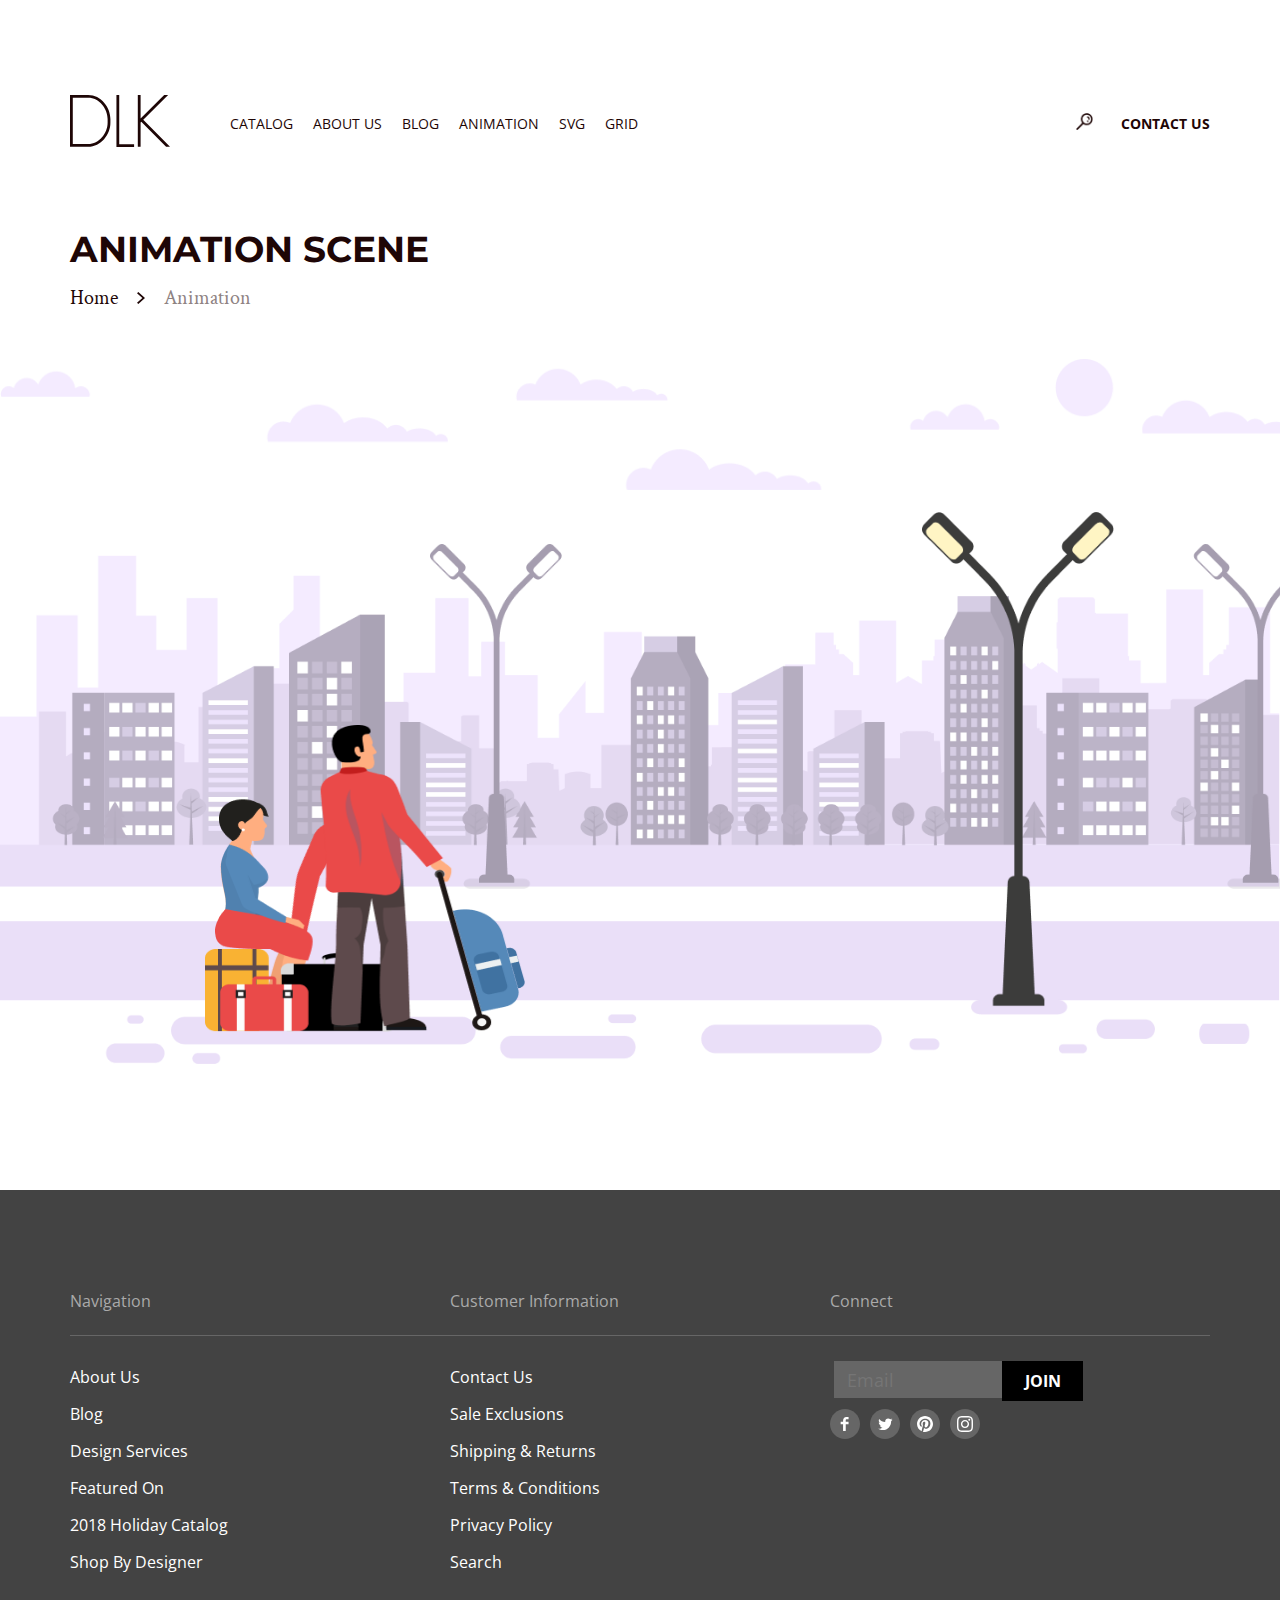
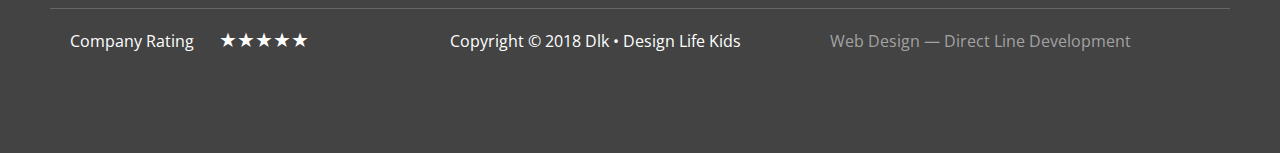
==== animation.html @ 9d17f6a3 "Add files via upload" ====
<!DOCTYPE html>
<html lang="en">
<head>
    <meta charset="UTF-8">
    <meta http-equiv="X-UA-Compatible" content="IE=edge">
    <meta name="viewport" content="width=device-width,initial-scale=1">
    <link rel="preconnect" href="https://fonts.googleapis.com">
    <link rel="preconnect" href="https://fonts.gstatic.com" crossorigin>
    <link href="https://fonts.googleapis.com/css2?family=Crimson+Text:ital,wght@1,400;1,700&family=Montserrat:wght@200;700&family=Open+Sans:wght@400;700&display=swap" rel="stylesheet">
    <link rel="stylesheet" href="css/style.min.css">

    <title>Animation</title>
    <meta name="description" content="Animation of a children's clothing and toy store.">
    <meta name="keywords" content="Children's clothing and toys store.">
</head>
<body>

    <header class="header container">
    <span class="title_hidden">header__menu</span>
    <a href="/" class="header_opasity">
        <img src="img/union.svg" alt="logo of a clothing and toy store" width="100" height="52">
    </a>
    <div class="humburger header_opasity">
        <p class="mobile-header__open">menu</p>
    </div>

    <nav>
        <ul class="header__menu undotted">
            <li class="header_opasity">
                <a href="catalog.html">Catalog</a>
            </li>
            <li class="header_opasity">
                <a href="#">About Us</a>
            </li>
            <li class="header_opasity">
                <a href="blog.html">Blog</a>
            </li>
            <li class="header_opasity">
                <a href="animation.html">Animation</a>
            </li>
            <li class="header_opasity">
                <a href="svg.html">SVG</a>
            </li>
            <li class="header_opasity">
                <a href="grid.html">GRID</a>
            </li>
        </ul>
    </nav>
    <a href="#" class="header_opasity">
        <img src="img/glass.png" alt="search of a clothing and toy store" width="17" height="17">
    </a>
    <a href="contact.html" class="header__contact header_opasity">Contact Us</a>
</header>

<div class="mobile-header">

    <div class="mobile-header__wrapper">
        <span class="title_hidden">header__menu</span>
        <div class="mobile-header__2">
            <a href="/" class="header_opasity mobile-header__logo">
                <img src="img/union.svg" alt="logo of a clothing and toy store" width="100" height="52">
            </a>
            <svg class="mobile-header__close" width="16" height="16" viewBox="0 0 16 16" fill="none" xmlns="http://www.w3.org/2000/svg">
                <path fill-rule="evenodd" clip-rule="evenodd" d="M0.707105 0L0 0.707105L7.07111 7.77821L4.6869e-05 14.8493L0.707151 15.5564L7.77821 8.48532L14.8492 15.5563L15.5563 14.8492L8.48532 7.77821L15.5563 0.707178L14.8492 7.33696e-05L7.77821 7.07111L0.707105 0Z" fill="#1E0606"/>
            </svg>
            <a href="#" class="header_opasity mobile-header__search">
                <img src="img/glass.png" alt="search of a clothing and toy store" width="17" height="17">
            </a>
        </div>     
    <nav>
        <ul class="mobile-header__menu undotted">
            <li class="header_opasity">
                <a href="catalog.html">Catalog</a>
            </li>
            <li class="header_opasity">
                <a href="#">About Us</a>
            </li>
            <li class="header_opasity">
                <a href="blog.html">Blog</a>
            </li>
            <li class="header_opasity">
                <a href="animation.html">Animation</a>
            </li>
            <li class="header_opasity">
                <a href="svg.html">SVG</a>
            </li>
            <li class="header_opasity">
                <a href="grid.html">GRID</a>
            </li>
        </ul>
    </nav>
    <a href="contact.html" class="mobile-header__contact header_opasity">Contact Us</a>
    </div>
</div>

<script src="js/menu.js"></script>

    <main>
        <section class="container">
            <h1 class="title_blog animation__title">Animation scene</h1>
            <div class="navigation_div">
                <a href="/" class="navigation__pseudo italic">Home</a>
                <p class="italic">Animation</p>
            </div>
        </section>

        <section class="animation animation_container">
            <img class="animation__img" src="img/animation/clouds.png" alt="Photos of our animation" width="1341" height="134">
            <div class="animation__city">
                <div class="animation__lanterns"></div>
                <div class="cars">
                    <img src="img/animation/cars/car_one.png" alt="Photos of our animation">
                    <img src="img/animation/cars/car_two.png" alt="Photos of our animation">
                    <img src="img/animation/cars/car_three.png" alt="Photos of our animation">
                    <img src="img/animation/cars/car_four.png" alt="Photos of our animation">
                </div>
                <img class="animation__pair" src="img/animation/pair.png" alt="Photos of our animation">
                <img class="animation__msg_girl" src="img/animation/message_girl.png" alt="Photos of our animation">
                <img class="animation__msg_boy" src="img/animation/message_boy.png" alt="Photos of our animation">
                <img class="animation__taxi" src="img/animation/taxi.png" alt="Photos of our animation">
                <img class="animation__msg_taxi" src="img/animation/message_taxi.png" alt="Photos of our animation">
                <img class="animation__heand" src="img/animation/heand.png" alt="Photos of our animation">
            </div>
        </section>
    </main>

    <footer class="footer">
  <div>
      <div class="footer__list container">
          <div class="footer__div">
              <p class="footer__p footer__p_border">Navigation</p>
              <ul class="undotted footer__text">
                  <li class="footer_opacity">
                      <a href="#">About Us</a>
                  </li>
                  <li class="footer_opacity">
                      <a href="#">Blog</a>
                  </li>
                  <li class="footer_opacity">
                      <a href="#">Design Services</a>
                  </li>
                  <li class="footer_opacity">
                      <a href="#">Featured On</a>
                  </li>
                  <li class="footer_opacity">
                      <a href="#">2018 Holiday Catalog</a>
                  </li>
                  <li class="footer_opacity">
                      <a href="#">Shop By Designer</a>
                  </li>
              </ul>
          </div> 
          <div class="footer__div">
              <p class="footer__p footer__p_border">Customer Information</p>
              <ul class="undotted footer__text footer__text_top">
                  <li class="footer_opacity">
                      <a href="#">Contact Us</a>
                  </li>
                  <li class="footer_opacity">
                      <a href="#">Sale Exclusions</a>
                  </li>
                  <li class="footer_opacity">
                      <a href="#">Shipping & Returns</a>
                  </li>
                  <li class="footer_opacity">
                      <a href="#">Terms & Conditions</a>
                  </li>
                  <li class="footer_opacity">
                      <a href="#">Privacy Policy</a>
                  </li>
                  <li class="footer_opacity">
                      <a href="#">Search</a>
                  </li>
              </ul>
          </div>
          <div class="footer__div">
              <p class="footer__p footer__p_border">Connect</p>
              <div class="footer__email">
                  <form action="#" class="footer__form">
                      <div>
                          <div>
                              <label class="">
                                  <span class="email__span">Email</span>
                                  <input type="text" class="Email__input" placeholder="Email">
                              </label>
                          </div>
                      </div>
                      <div>
                          <button class="button button_email" type="submit">Join</button>
                      </div>
                  </form> 
              </div>
              <ul class="undotted footer__sochil">
                  <li class="footer_opacity">
                      <a href="#">
                          <img src="img/socil/facebook.svg" alt="Social networks of our store" width="30" height="30">
                      </a>
                  </li>
                  <li class="footer_opacity">
                      <a href="#">
                          <img src="img/socil/twitter.svg" alt="Social networks of our store" width="30" height="30">
                      </a>
                  </li>
                  <li class="footer_opacity">
                      <a href="#">
                          <img src="img/socil/pinterest.svg" alt="Social networks of our store" width="30" height="30">
                      </a>
                  </li>
                  <li class="footer_opacity">
                      <a href="#">
                          <img src="img/socil/instagram.svg" alt="Social networks of our store" width="30" height="30">
                      </a>
                  </li>
              </ul>
          </div>
      </div>
      <div class="footer__list2 container">
          <div class="footer__additionaly1 footer__div wight">
              <p class="text">Company Rating</p>
              <form action="#" class="formstars form_margin">
                <div class="simple-rating">
                    <div class="simple-rating__items">
                        <input id="simple-rating__5" type="radio" class="simple-rating__item" name="simple-rating" value="5">
                        <label for="simple-rating__5" class="simple-rating__label"></label>
                        <input id="simple-rating__4" type="radio" class="simple-rating__item" name="simple-rating" value="4">
                        <label for="simple-rating__4" class="simple-rating__label"></label>
                        <input id="simple-rating__3" type="radio" class="simple-rating__item" name="simple-rating" value="3">
                        <label for="simple-rating__3" class="simple-rating__label"></label>
                        <input id="simple-rating__2" type="radio" class="simple-rating__item" name="simple-rating" value="2">
                        <label for="simple-rating__2" class="simple-rating__label"></label>
                        <input id="simple-rating__1" type="radio" class="simple-rating__item" name="simple-rating" value="1">
                        <label for="simple-rating__1" class="simple-rating__label"></label>
                    </div>
                </div>
              </form>
          </div>
          <div class="footer__additionaly2 footer__div">
              <p class="text">Copyright © 2018 Dlk • Design Life Kids</p>
          </div>
          <div class="footer__additionaly3 footer__div">
              <a href="#" class="Ablack">Web Design — Direct Line Development</a>
          </div>
      </div>
  </div>
</footer>

    <script src="js/menu.js"></script>

</body>
</html>
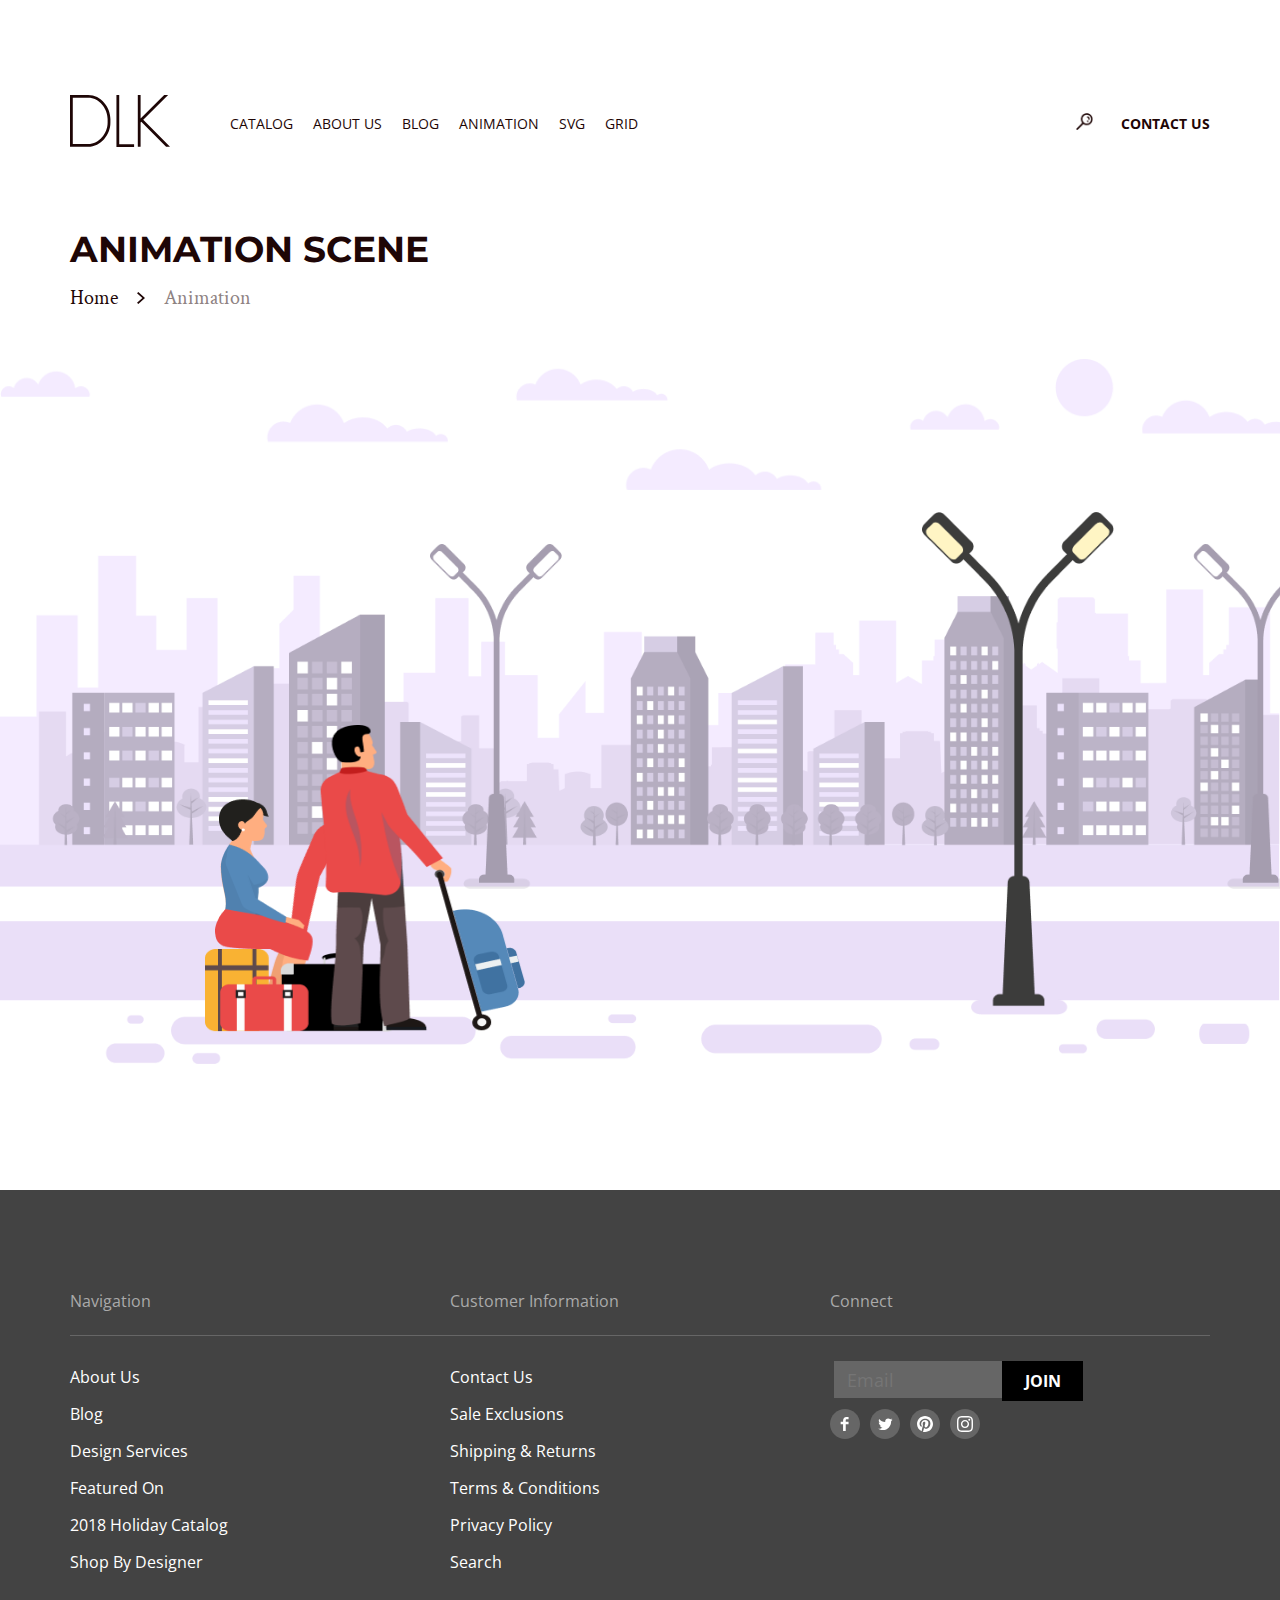
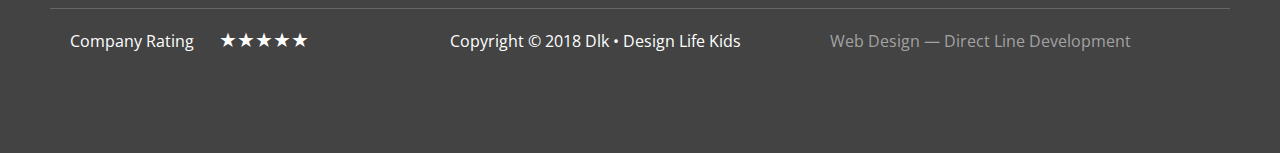
==== commit 99aa5b09: "Add files via upload" ====
--- a/animation.html
+++ b/animation.html
@@ -47,7 +47,7 @@
         </ul>
     </nav>
     <a href="#" class="header_opasity">
-        <img src="img/glass.png" alt="search of a clothing and toy store" width="17" height="17">
+        <img src="img/glass.webp" alt="search of a clothing and toy store" width="17" height="17">
     </a>
     <a href="contact.html" class="header__contact header_opasity">Contact Us</a>
 </header>
@@ -64,7 +64,7 @@
                 <path fill-rule="evenodd" clip-rule="evenodd" d="M0.707105 0L0 0.707105L7.07111 7.77821L4.6869e-05 14.8493L0.707151 15.5564L7.77821 8.48532L14.8492 15.5563L15.5563 14.8492L8.48532 7.77821L15.5563 0.707178L14.8492 7.33696e-05L7.77821 7.07111L0.707105 0Z" fill="#1E0606"/>
             </svg>
             <a href="#" class="header_opasity mobile-header__search">
-                <img src="img/glass.png" alt="search of a clothing and toy store" width="17" height="17">
+                <img src="img/glass.webp" alt="search of a clothing and toy store" width="17" height="17">
             </a>
         </div>     
     <nav>
@@ -115,7 +115,7 @@
                     <img src="img/animation/cars/car_four.png" alt="Photos of our animation">
                 </div>
                 <img class="animation__pair" src="img/animation/pair.png" alt="Photos of our animation">
-                <img class="animation__msg_girl" src="img/animation/message_girl.png" alt="Photos of our animation">
+                <img class="animation__msg_girl" src="img/animation/message_girl.webp" alt="Photos of our animation">
                 <img class="animation__msg_boy" src="img/animation/message_boy.png" alt="Photos of our animation">
                 <img class="animation__taxi" src="img/animation/taxi.png" alt="Photos of our animation">
                 <img class="animation__msg_taxi" src="img/animation/message_taxi.png" alt="Photos of our animation">
